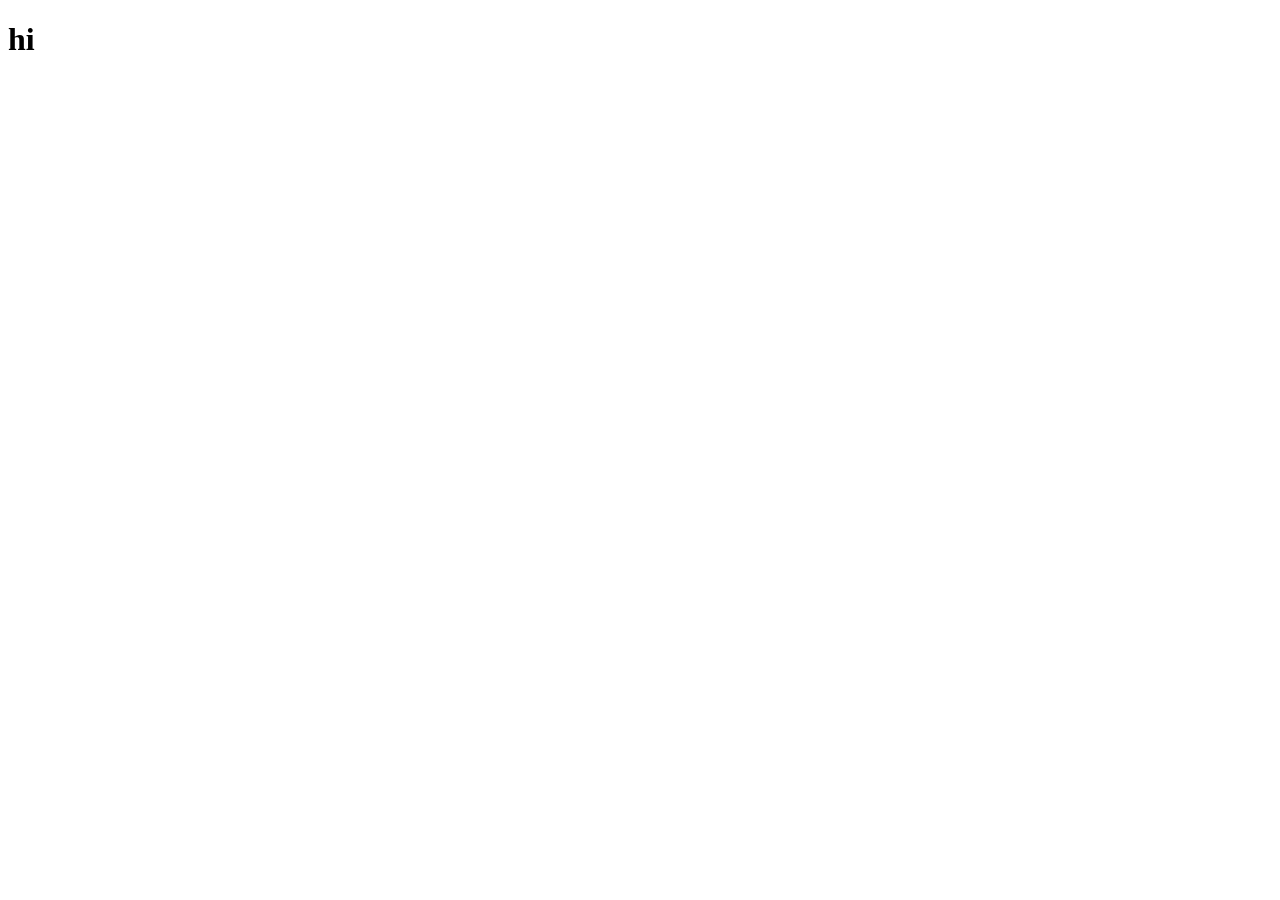
==== index.html @ bc43e9f7 "save" ====
<!DOCTYPE html>
<html lang="en"></html>
<head>
  <title>T06</title>
  <meta charset="UTF-8">
  <meta name="viewport" content="width=device-width, initial-scale=1.0">
  
  <!-- stylesheets *******************************************-->
<link rel="stylesheet" href="../css/style.css">
</head>
<body>
  <!--js page *******************************************-->
  <script src="../script.js"></script>
  <h1> hi</h1>
</body>
</html>
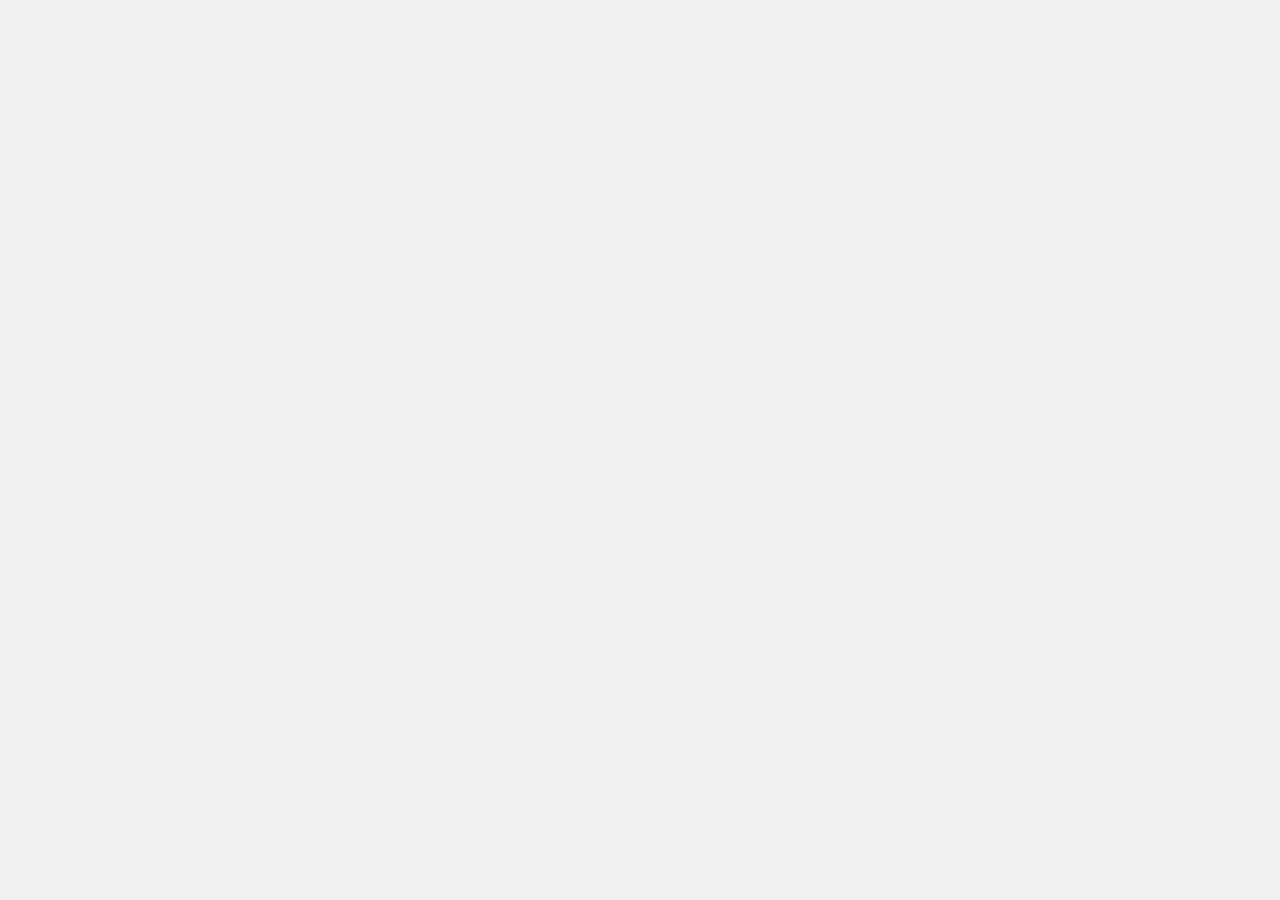
==== commit a1f50295: "save" ====
--- a/index.html
+++ b/index.html
@@ -1,16 +1,25 @@
 <!DOCTYPE html>
-<html lang="en"></html>
+<html lang="en">
 <head>
-  <title>T06</title>
+  <title>Index.html</title>
   <meta charset="UTF-8">
   <meta name="viewport" content="width=device-width, initial-scale=1.0">
   
   <!-- stylesheets *******************************************-->
-<link rel="stylesheet" href="../css/style.css">
+<link rel="stylesheet" href="style.css">  
+
+<!-- P5.js & P5.play ***************************************-->
+  <script src="https://cdnjs.cloudflare.com/ajax/libs/p5.js/1.8.0/p5.js" integrity="sha512-bzpp8klYroR6PFgL3RJ+VkvY5hJna7Zd38OA56peUDHSNQpSiN9lDQVnMYtcw7hoAVhbR6mAOdH+ymzg1o+G0A==" crossorigin="anonymous" referrerpolicy="no-referrer"></script>
+  <script src="https://cdnjs.cloudflare.com/ajax/libs/p5.js/1.8.0/addons/p5.sound.js" integrity="sha512-TU9AWtV5uUZPX8dbBAH8NQF1tSdigPRRT82vllAQ1Ke28puiqLA6ZVKxtUGlgrH6yWFnkKy+sE6luNEGH9ar0A==" crossorigin="anonymous" referrerpolicy="no-referrer"></script>
+  <script src="https://p5play.org/v3/planck.min.js"></script>
+  <script src="https://p5play.org/v3/p5play.js"></script>
+  <link rel="icon" type="image/x-icon" href="../assets/images/dtec_favicon.PNG">
+
 </head>
 <body>
+
   <!--js page *******************************************-->
-  <script src="../script.js"></script>
-  <h1> hi</h1>
+  <script src="index.js"></script>
+  
 </body>
 </html>
--- a/style.css
+++ b/style.css
@@ -0,0 +1,37 @@
+body {
+  font-family: Arial, sans-serif;
+  display: flex;
+  justify-content: center;
+  align-items: center;
+  height: 100vh;
+  margin: 0;
+  background-color: #f0f0f0;
+}
+
+.container {
+  display: flex;
+  gap: 20px;
+}
+
+.column {
+  display: flex;
+  flex-direction: column;
+  gap: 10px;
+}
+
+button {
+  padding: 10px 20px;
+  font-size: 16px;
+  cursor: pointer;
+  border: none;
+  border-radius: 5px;
+  background-color: #007bff;
+  color: #fff;
+  transition: background-color 0.3s;
+  width: 220px; /* Set a fixed width */
+  text-align: center;
+}
+
+button:hover {
+  background-color: #0056b3;
+}
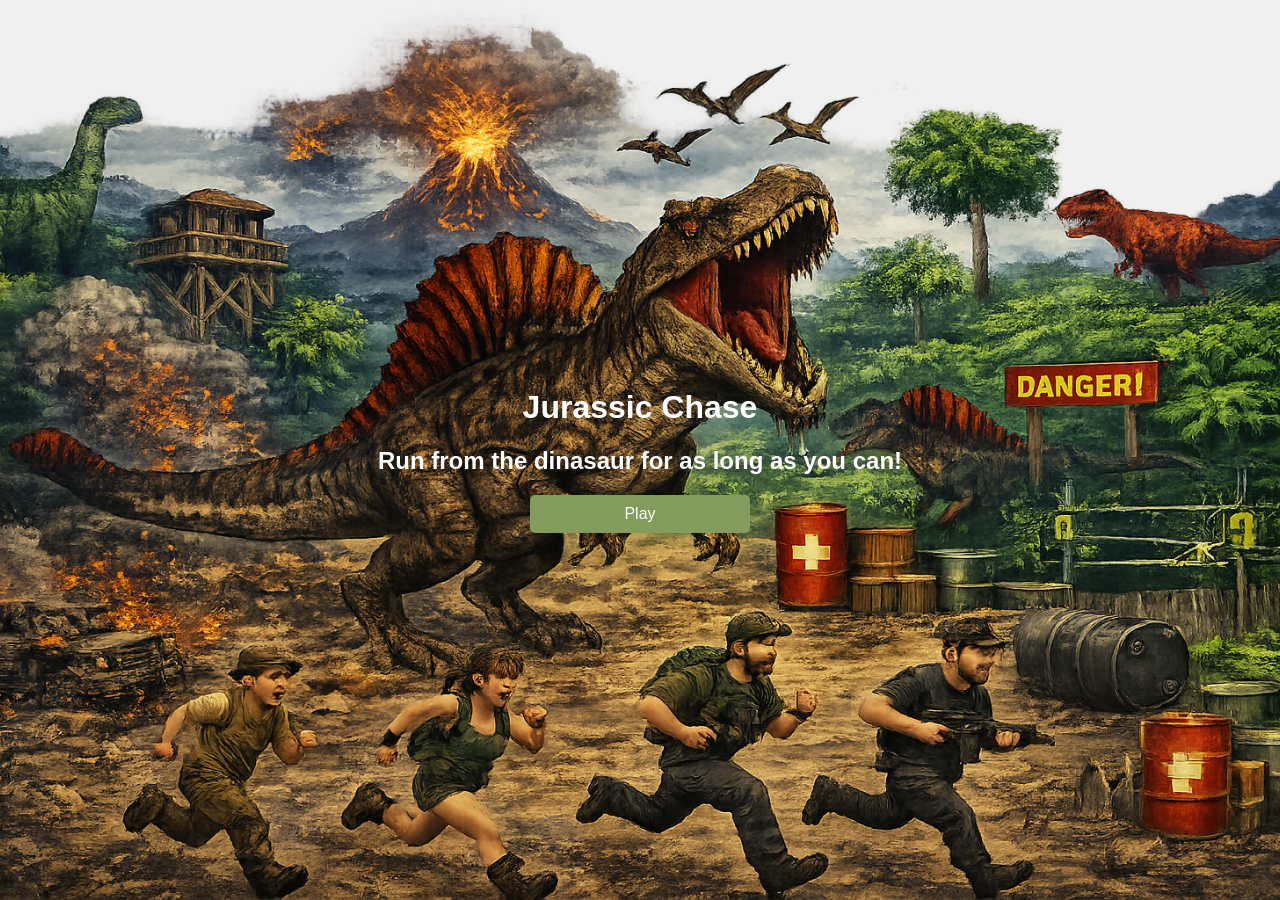
==== commit 0841be5b: "save" ====
--- a/index.html
+++ b/index.html
@@ -1,25 +1,36 @@
 <!DOCTYPE html>
 <html lang="en">
 <head>
-  <title>Index.html</title>
+  <title>index.html</title>
   <meta charset="UTF-8">
   <meta name="viewport" content="width=device-width, initial-scale=1.0">
   
   <!-- stylesheets *******************************************-->
 <link rel="stylesheet" href="style.css">  
 
-<!-- P5.js & P5.play ***************************************-->
-  <script src="https://cdnjs.cloudflare.com/ajax/libs/p5.js/1.8.0/p5.js" integrity="sha512-bzpp8klYroR6PFgL3RJ+VkvY5hJna7Zd38OA56peUDHSNQpSiN9lDQVnMYtcw7hoAVhbR6mAOdH+ymzg1o+G0A==" crossorigin="anonymous" referrerpolicy="no-referrer"></script>
-  <script src="https://cdnjs.cloudflare.com/ajax/libs/p5.js/1.8.0/addons/p5.sound.js" integrity="sha512-TU9AWtV5uUZPX8dbBAH8NQF1tSdigPRRT82vllAQ1Ke28puiqLA6ZVKxtUGlgrH6yWFnkKy+sE6luNEGH9ar0A==" crossorigin="anonymous" referrerpolicy="no-referrer"></script>
-  <script src="https://p5play.org/v3/planck.min.js"></script>
-  <script src="https://p5play.org/v3/p5play.js"></script>
-  <link rel="icon" type="image/x-icon" href="../assets/images/dtec_favicon.PNG">
+<!-- intro page ***************************************-->
+
 
 </head>
 <body>
+<header>
+    <h1 style="color:white;">
+        Jurassic Chase 
+    </h1>
+
+    <h2 style="color:white;">
+        Run from the dinasaur for as long as you can!
+    </h2>
+     <button onclick="location.href='game.html'">Play</button>
+</header>
+
+<body style="background-image: url('assets/images/Pixelated\ game\ start.png');
+    background-size:cover;
+    background-repeat: no-repeat;
+    background-position: center;">
 
   <!--js page *******************************************-->
-  <script src="index.js"></script>
+   <!--<script src="index.js"></script> -->
   
 </body>
 </html>
--- a/style.css
+++ b/style.css
@@ -6,6 +6,14 @@
   height: 100vh;
   margin: 0;
   background-color: #f0f0f0;
+}
+
+header {
+  text-align: center;
+  /*background-color: ;
+  font-family: ;
+  color: ; /*for the text*/
+  
 }
 
 .container {
@@ -20,12 +28,13 @@
 }
 
 button {
+  
   padding: 10px 20px;
   font-size: 16px;
   cursor: pointer;
   border: none;
   border-radius: 5px;
-  background-color: #007bff;
+  background-color:#839b5d;
   color: #fff;
   transition: background-color 0.3s;
   width: 220px; /* Set a fixed width */
@@ -33,5 +42,5 @@
 }
 
 button:hover {
-  background-color: #0056b3;
+  background-color: #505c3e;
 }
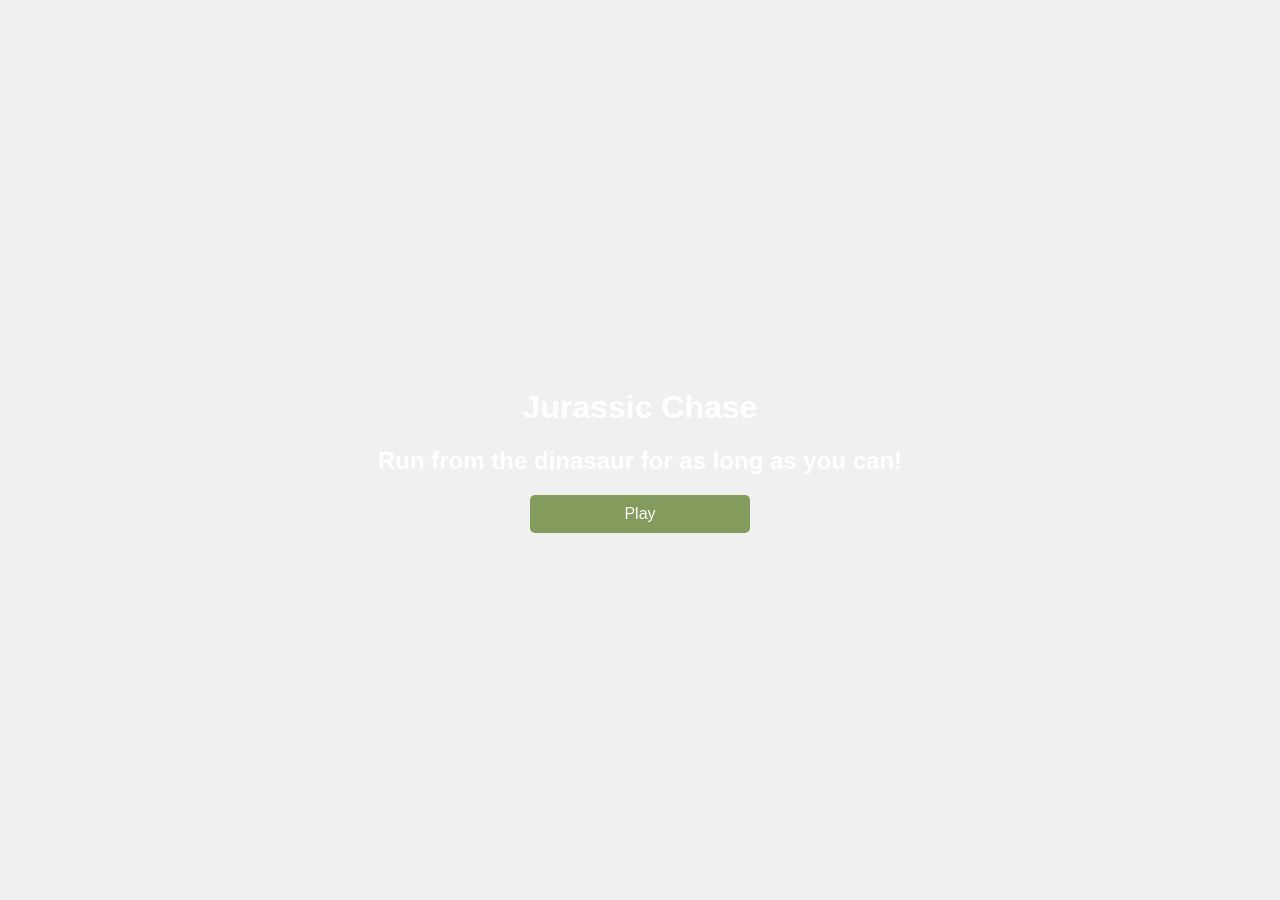
==== commit 2b361f9c: "save" ====
--- a/index.html
+++ b/index.html
@@ -24,10 +24,10 @@
      <button onclick="location.href='game.html'">Play</button>
 </header>
 
-<body style="background-image: url('assets/images/Pixelated\ game\ start.png');
+<!--<body style="background-image: url('assets/images/Pixelated\ game\ start.png');
     background-size:cover;
     background-repeat: no-repeat;
-    background-position: center;">
+    background-position: center;">-->
 
   <!--js page *******************************************-->
    <!--<script src="index.js"></script> -->
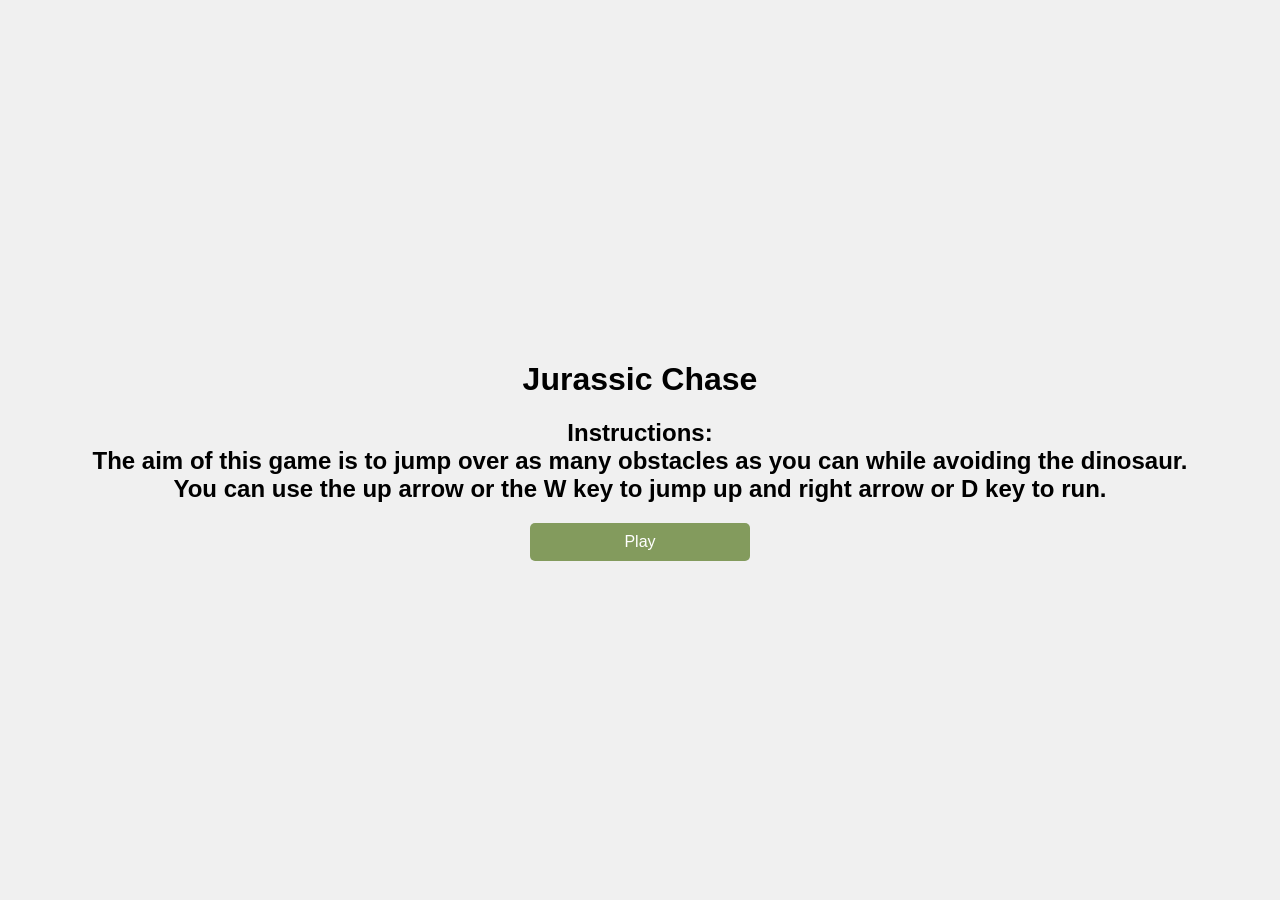
==== commit 0e3a212f: "save" ====
--- a/index.html
+++ b/index.html
@@ -14,23 +14,24 @@
 </head>
 <body>
 <header>
-    <h1 style="color:white;">
+    <h1 style="color:rgb(0, 0, 0);">
         Jurassic Chase 
     </h1>
 
-    <h2 style="color:white;">
-        Run from the dinasaur for as long as you can!
+    <h2 style="color:rgb(0, 0, 0);">
+        Instructions: <br> 
+        The aim of this game is to jump over as many obstacles as you can while avoiding the dinosaur. <br> You can use the up arrow or the W key to jump up and right arrow or D key to run.
     </h2>
      <button onclick="location.href='game.html'">Play</button>
 </header>
 
-<!--<body style="background-image: url('assets/images/Pixelated\ game\ start.png');
+<!--<body style="background-image: url('assets/images/Jurassic Chase start.png');
     background-size:cover;
     background-repeat: no-repeat;
     background-position: center;">-->
 
   <!--js page *******************************************-->
-   <!--<script src="index.js"></script> -->
+   <!--<script src="index.js"></script>-->
   
 </body>
 </html>
